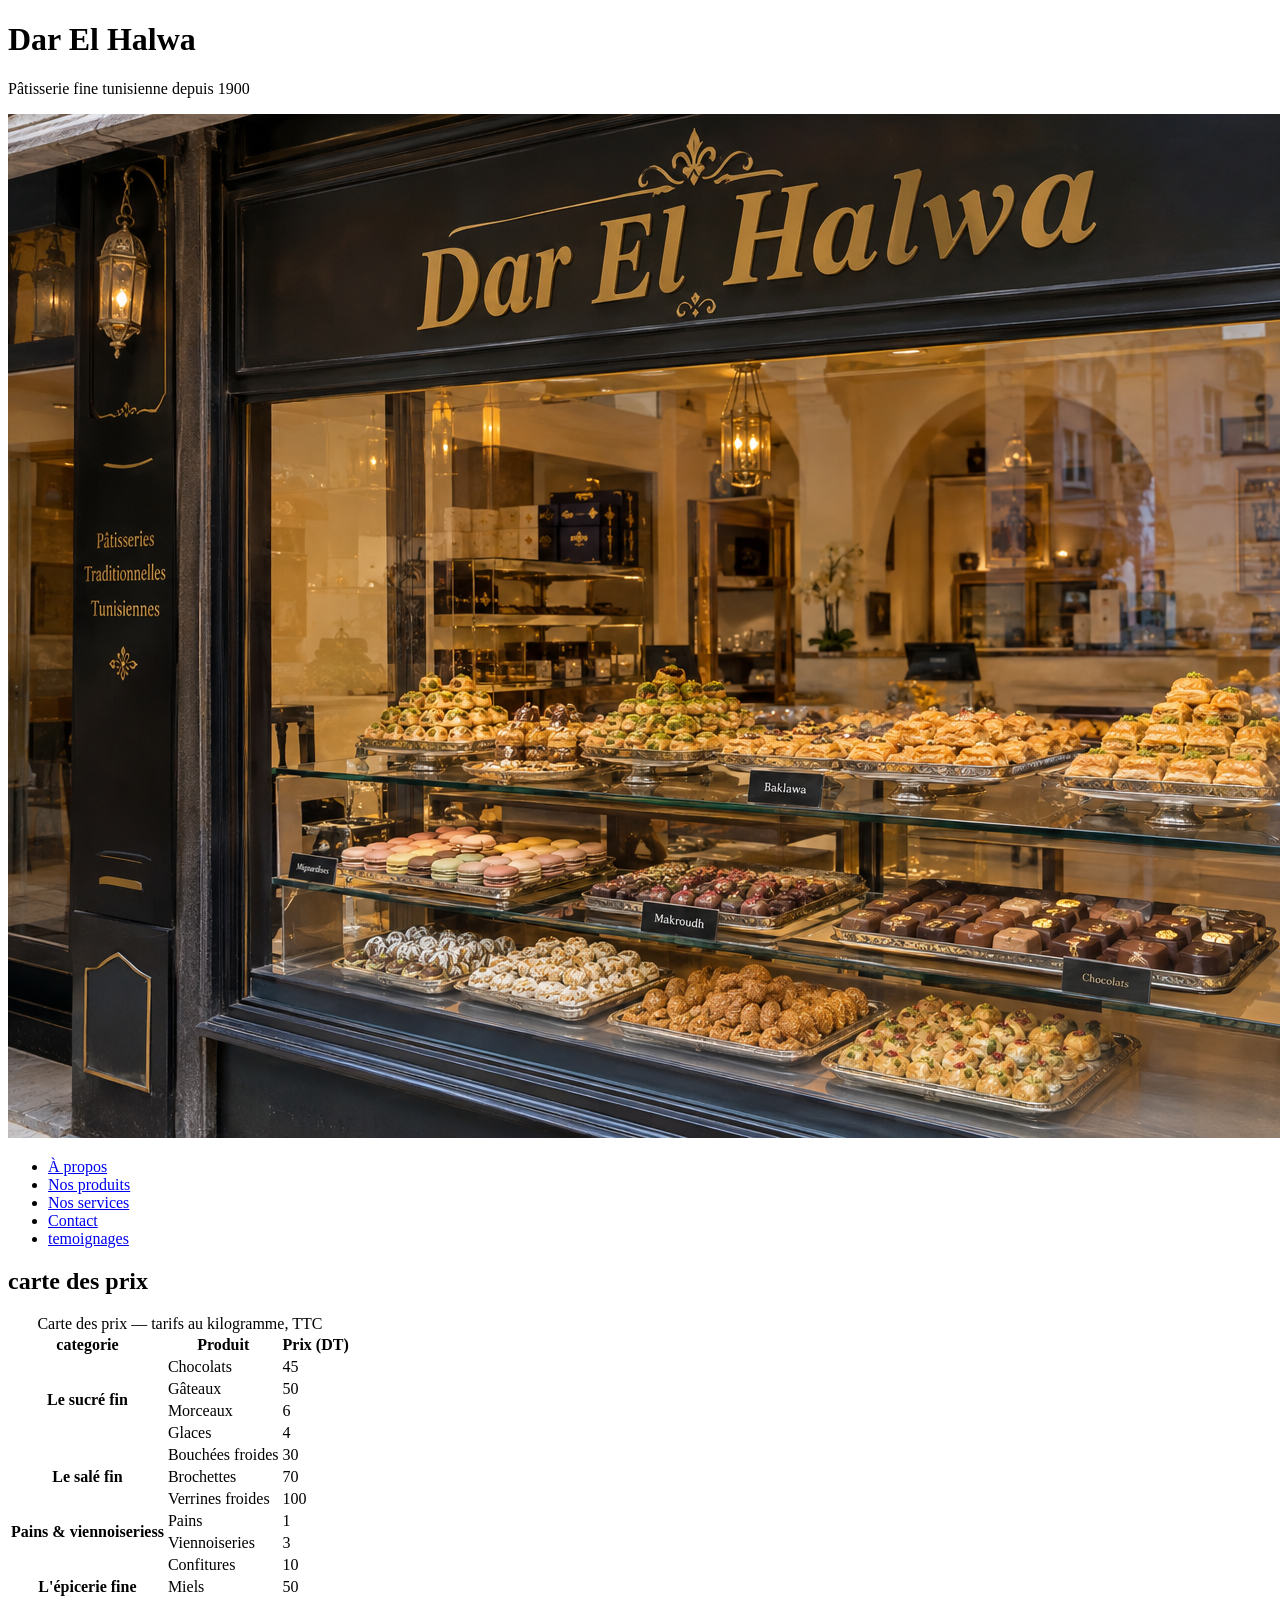
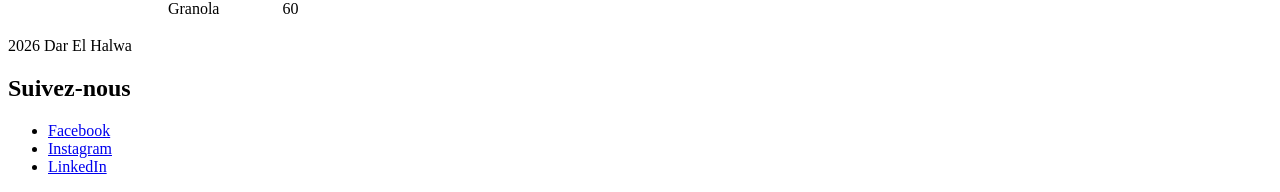
==== carte.html @ 74efde85 "Initialiser le projet Dar El Halwa" ====
<!DOCTYPE html>
<html lang="fr">
<head>
  <meta charset="UTF-8">
  <meta name="viewport" content="width=device-width, initial-scale=1.0">
  <title>Dar El Halwa — Pâtisserie fine tunisienne</title>
</head>
<body>

  <header>
    <h1>Dar El Halwa</h1>
    <p>Pâtisserie fine tunisienne depuis 1900</p>
    <images>
      <img src="imeges/ChatGPT Image Oct 6, 2026, 09_24_33 AM.png" alt="Vitrine de la boutique">
    </images>
  </header>

  <nav id="sommaire">
    <ul>
      <li><a href="index.html#apropos">À propos</a></li>
      <li><a href="index.html#produits">Nos produits</a></li>
      <li><a href="index.html#services">Nos services</a></li>
      <li><a href="index.html#contact">Contact</a></li>
       <li><a href="index.html#temoignages">temoignages</a></li>
    </ul>
  </nav>

  <main >
    <h2>carte des prix</h2>
    <table >
        <caption>Carte des prix — tarifs au kilogramme, TTC</caption>
        <thead>
            <tr>
                <th scope="col">categorie</th>
                <th scope="col">Produit</th>
                <th scope="col">Prix (DT)</th>
            </tr>
        </thead>
        <tbody>
            <tr>
                <th  scope="col" rowspan="4">Le sucré fin</th>
                <td>Chocolats</td>
                <td>45</td>
            </tr>
            <tr>
                <td>Gâteaux</td>
                <td>50</td>
            </tr>
            <tr>
                <td>Morceaux</td>
                <td>6</td>
            </tr>
            <tr>
                <td>Glaces</td>
                <td>4</td>
            </tr>
             <tr>
                <th  scope="col" rowspan="3">Le salé fin</th>
                <td>Bouchées froides</td>
                <td>30</td>
            </tr>
            <tr>
                <td>Brochettes</td>
                <td>70</td>
            </tr>
            <tr>
                <td>Verrines froides </td>
                <td>100</td>
            </tr>
            <tr>
                <th  scope="col" rowspan="2">Pains & viennoiseriess</th>
                <td>Pains</td>
                <td>1</td>
            </tr>
            <tr>
                <td>Viennoiseries</td>
                <td>3</td>
            </tr>
            <tr>
                <th  scope="col" rowspan="3">L'épicerie fine</th>
                <td>Confitures</td>
                <td>10</td>
            </tr>
            <tr>
                <td>Miels</td>
                <td>50</td>
            </tr>
            <tr>
                <td>Granola</td>
                <td>60</td>
            </tr>
        </tbody>
    </table>

  </main>

  <footer>
    <p>2026 Dar El Halwa</p>
     <div>
    <h2>Suivez-nous</h2>
    <ul>
      <li><a href="https://www.facebook.com/darelhalwa" target="_blank" rel="noopener">Facebook</a></li>
      <li><a href="https://www.instagram.com/darelhalwa" target="_blank" rel="noopener">Instagram</a></li>
      <li><a href="https://www.linkedin.com/company/darelhalwa" target="_blank" rel="noopener">LinkedIn</a></li>
    </ul>
  </div>
  </footer> 

</body>
</html>
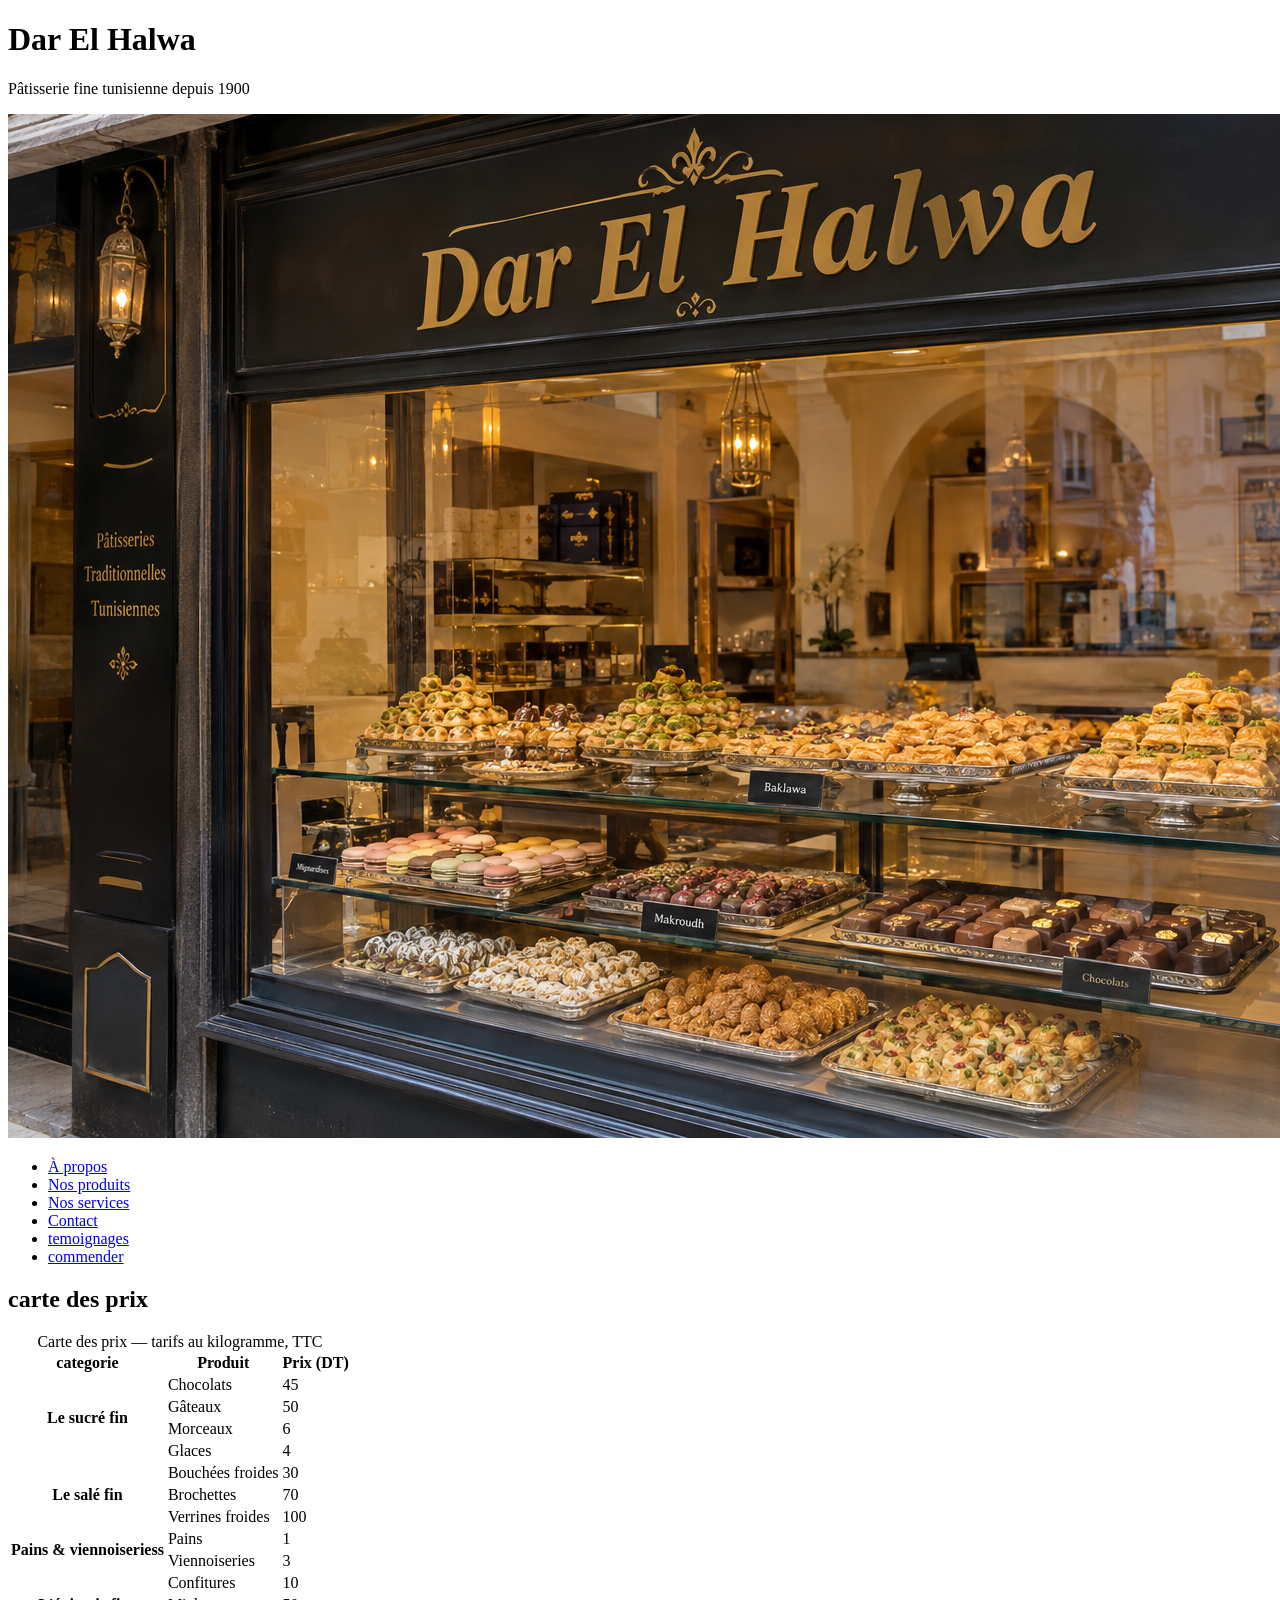
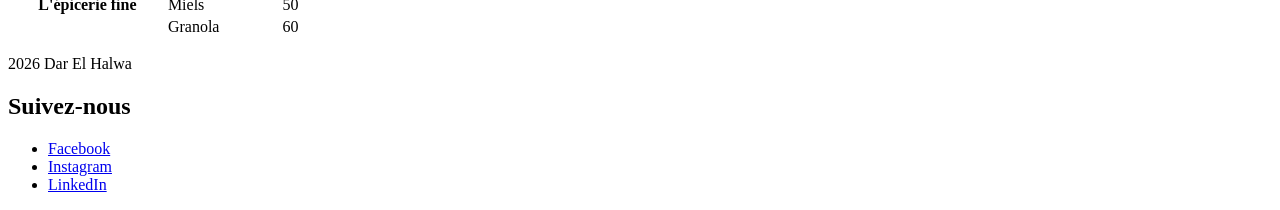
==== commit 982237dd: "Describe your change" ====
--- a/carte.html
+++ b/carte.html
@@ -21,7 +21,8 @@
       <li><a href="index.html#produits">Nos produits</a></li>
       <li><a href="index.html#services">Nos services</a></li>
       <li><a href="index.html#contact">Contact</a></li>
-       <li><a href="index.html#temoignages">temoignages</a></li>
+      <li><a href="index.html#temoignages">temoignages</a></li>
+      <li><a href="commande.html">commender</a></li>
     </ul>
   </nav>
 
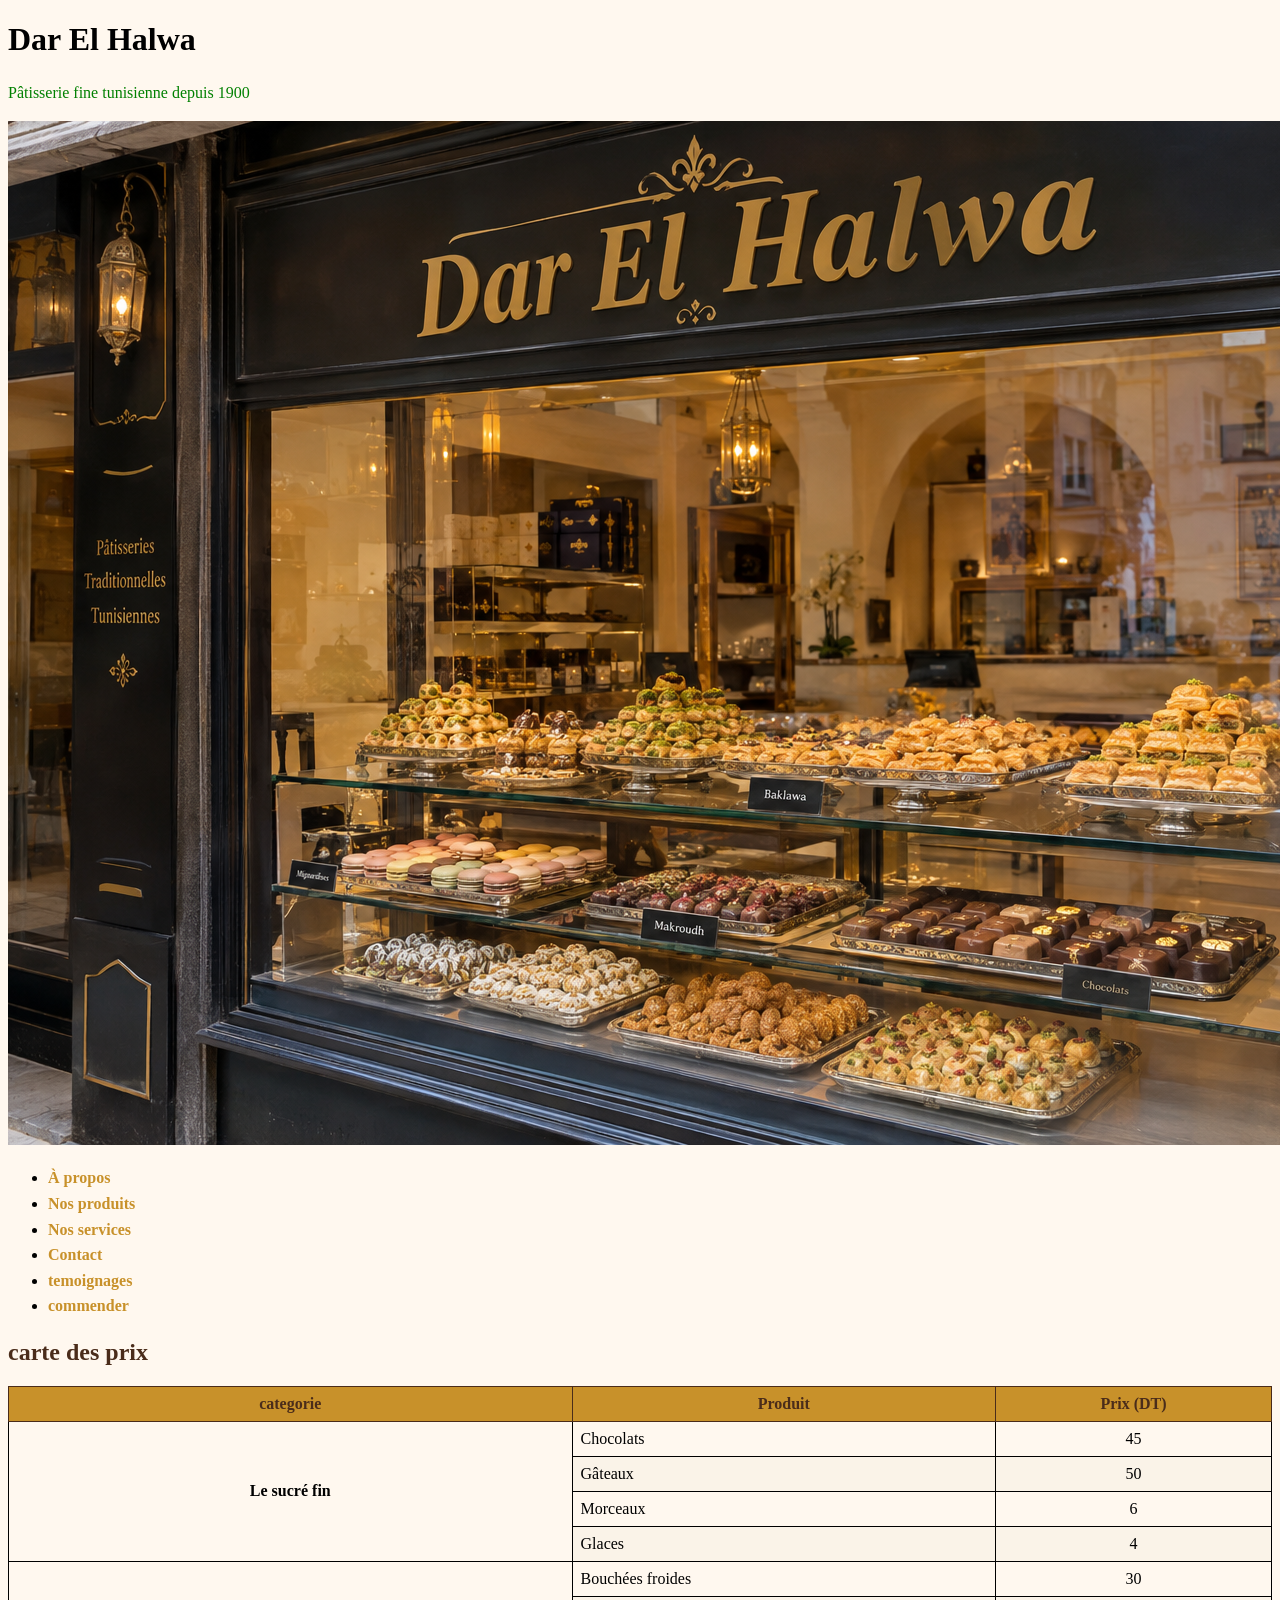
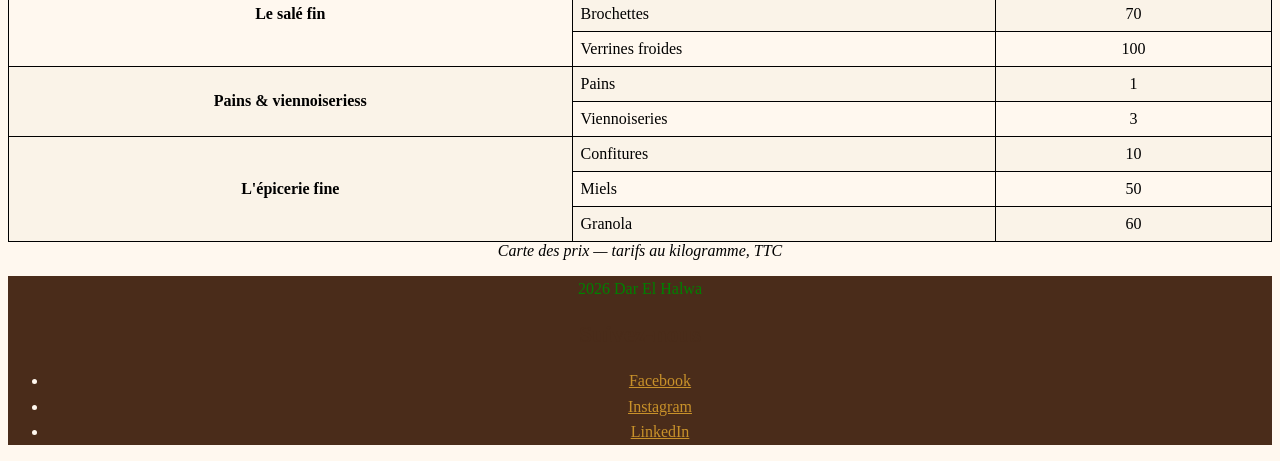
==== commit 9ececa6e: "Ajouter la feuille de styles et la charte graphique" ====
--- a/carte.html
+++ b/carte.html
@@ -4,6 +4,8 @@
   <meta charset="UTF-8">
   <meta name="viewport" content="width=device-width, initial-scale=1.0">
   <title>Dar El Halwa — Pâtisserie fine tunisienne</title>
+    <link rel="stylesheet" href="css/style.css">
+
 </head>
 <body>
 
--- a/css/style.css
+++ b/css/style.css
@@ -0,0 +1,120 @@
+:root {
+ --miel: #c8912a;
+ --chocolat: #4a2c1a;
+ --creme: #fff8ef;
+ --espace: 1rem;
+ --police-titre: "Playfair Display", Georgia, serif;
+}
+
+
+body {
+ background-color: var(--creme);
+ color: var(--gris-texte);
+ font-family: var(--police-titre);
+}
+h2{
+    color:var(--chocolat);
+    border: var(--miel) 2px;
+}
+nav a{
+    text-decoration: none;
+    color: var(--chocolat);
+    font-weight: bold;
+}
+strong{
+    color:var(--miel);
+
+}
+footer{
+    background-color: var(--chocolat);
+    color: var(--creme);
+    text-align: center;
+}
+p,li{
+    line-height: 1.6;
+    
+}
+#contact{
+    background-color: white;
+}
+.mise-en-avant {
+    font-size: 1.5rem;
+    font-style: italic;
+}
+a:link{
+    color: var(--miel);
+}
+a:visited{
+    color: #93c572;
+}
+a:hover{
+    color: var(--chocolat);
+    text-decoration: underline;
+}
+a:active{
+    color: var(--chocolat);
+}
+.carte-info{
+    width: 25rem;
+    padding: 1.25rem;
+    border: 2px ;
+    border-color: var(--miel);
+    margin: 2rem;
+}
+table { border-collapse: collapse; width: 100%; }
+thead {
+    color:var(--chocolat);
+    background-color: var(--miel);
+
+}
+
+
+th, td {
+    border: 1px solid ;
+    padding: 0.5rem; 
+}
+tbody tr td:last-child{ 
+    text-align:center; 
+}
+tbody tr:nth-child(even) { 
+    background-color: #faf3e8; 
+}
+caption { 
+    caption-side: bottom;
+     font-style: italic; 
+}
+
+
+.btn {
+  position: fixed;
+  bottom: 1.5rem;
+  right: 1.5rem;
+  width: 3rem;
+  height: 3rem;
+  display: flex;
+  align-items: center;
+  justify-content: center;
+  background: #1ae8b5;
+  color: black;
+  font-size: 1.5rem;
+  text-decoration: none;
+  border-radius: 50%;
+}
+
+
+
+
+
+
+
+
+
+
+
+
+
+
+
+p { color: green; }
+main p { color: blue; }
+.mise-en-avant { color: red; }
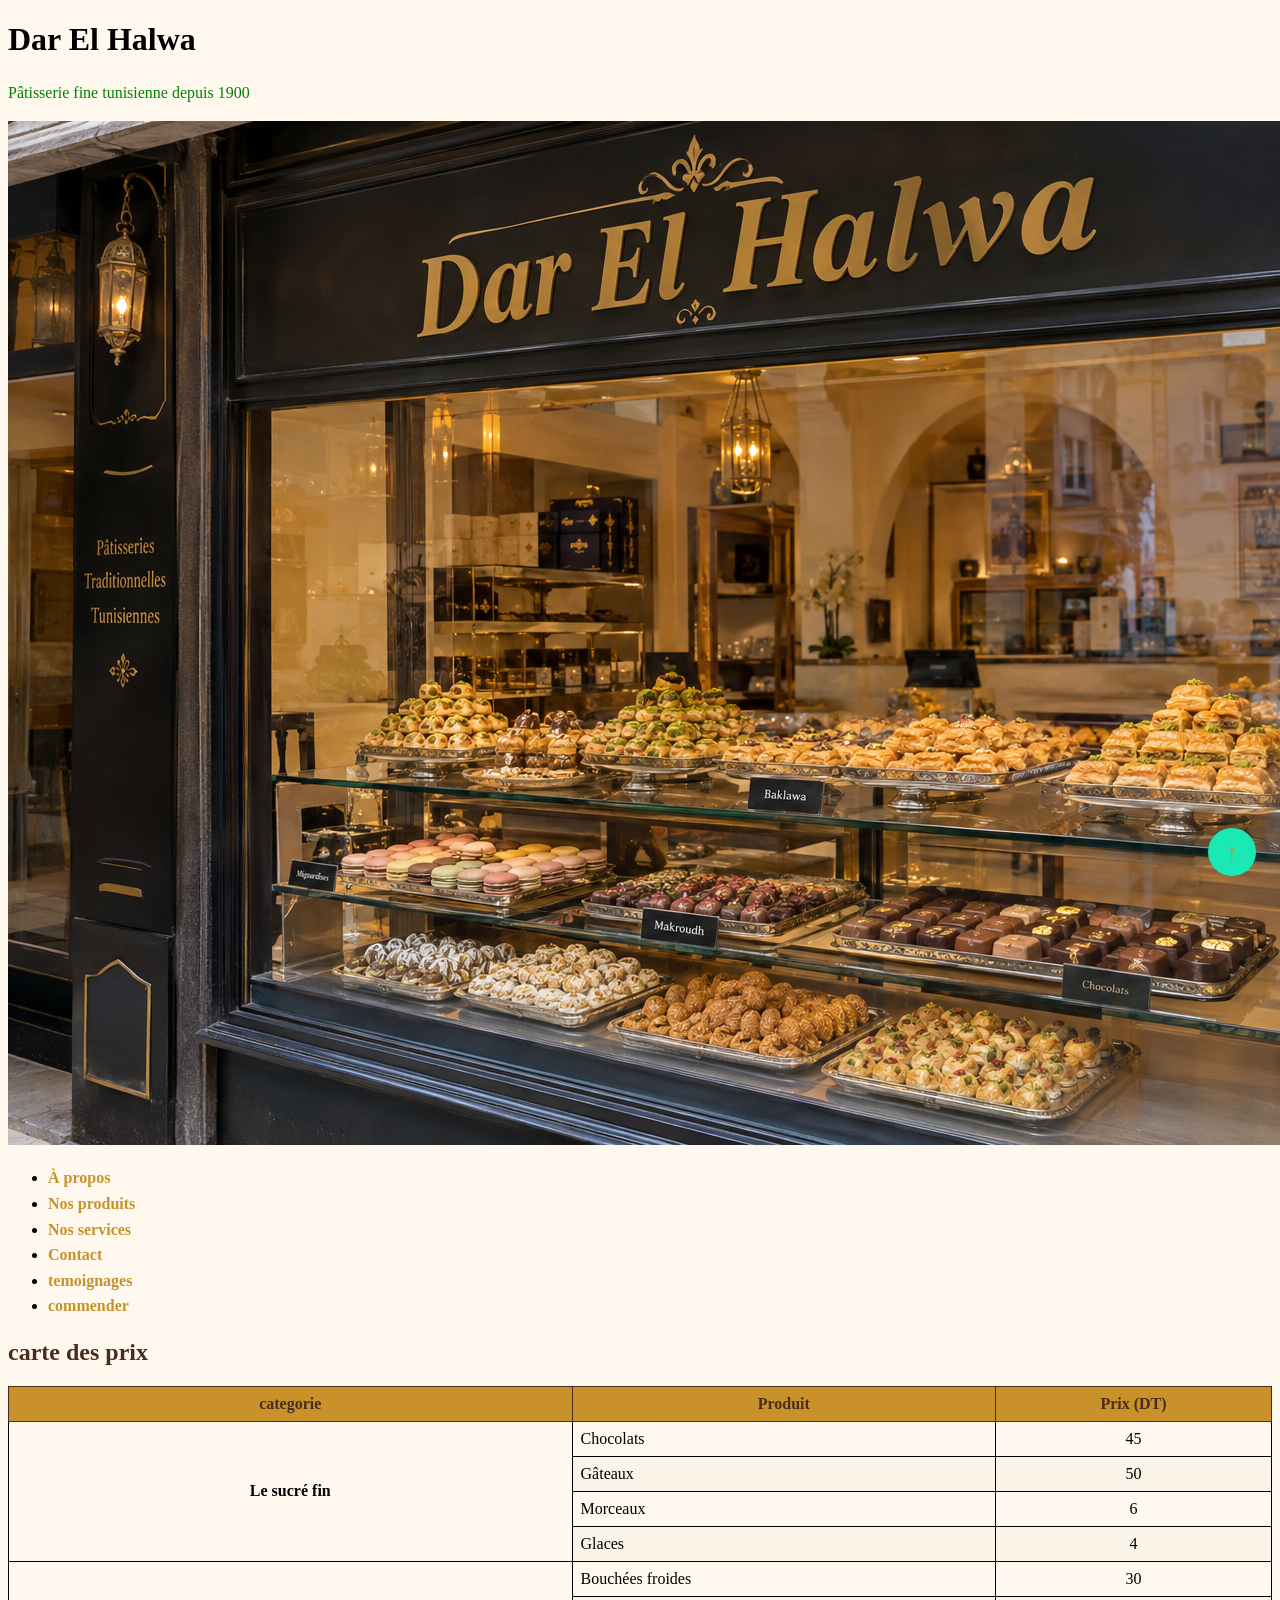
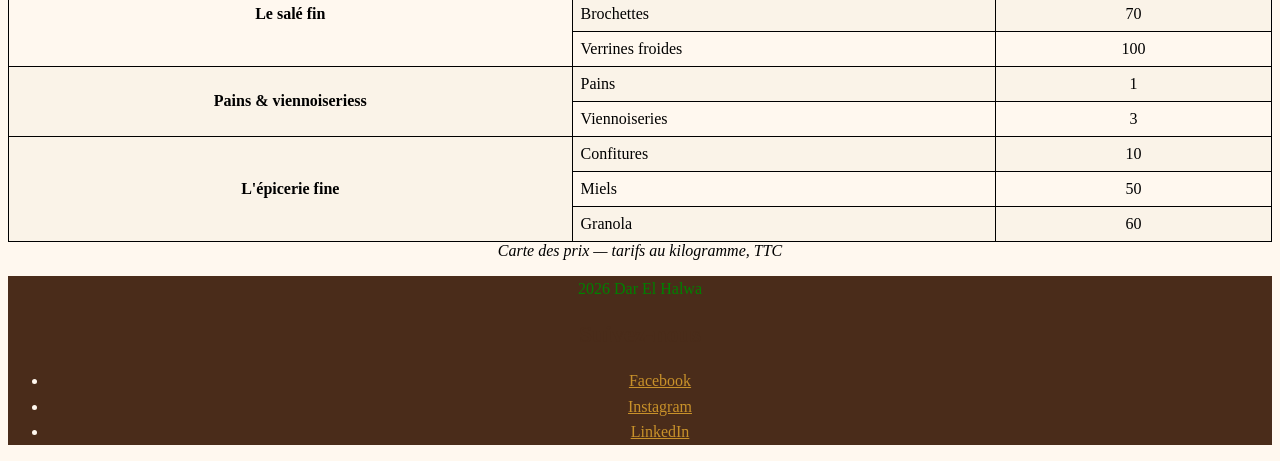
==== commit 896b4943: "Ajouter la feuille de styles et la charte graphique" ====
--- a/carte.html
+++ b/carte.html
@@ -108,6 +108,6 @@
     </ul>
   </div>
   </footer> 
-
+<a href="#apropos" class="btn">↑</a>
 </body>
 </html>
--- a/css/style.css
+++ b/css/style.css
@@ -85,6 +85,12 @@
 }
 
 
+
+
+
+
+
+
 .btn {
   position: fixed;
   bottom: 1.5rem;
